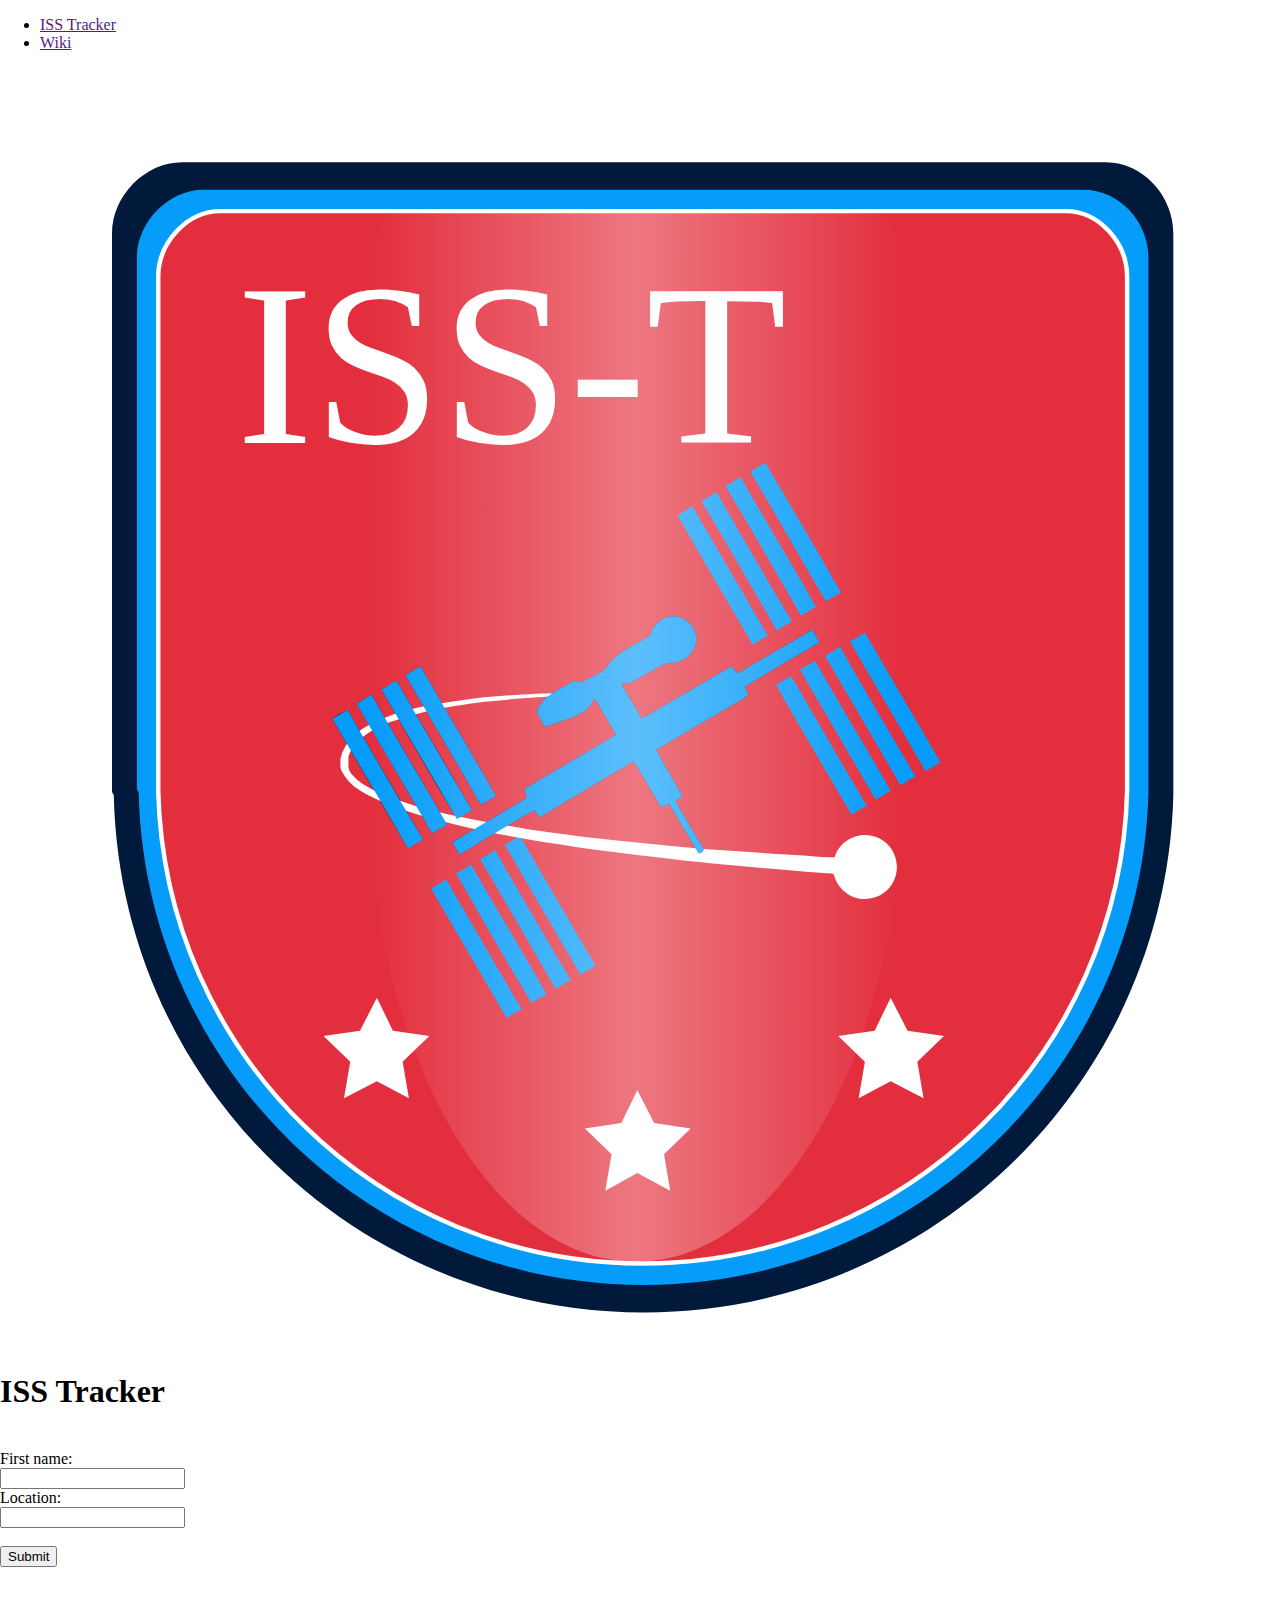
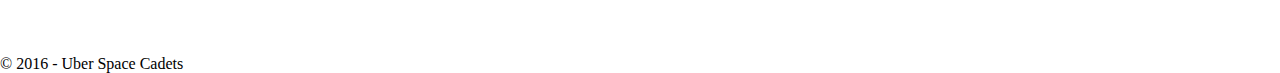
==== index.html @ f8150a25 "geocoder and twitter merge" ====
<!DOCTYPE html>
<html>
  <head>
    <link rel="stylesheet" type="text/css" href="css/style.css" />
    <link href="https://fonts.googleapis.com/css?family=Audiowide|Lora|Roboto" rel="stylesheet">
  </head>
  <body>
    <header>
      <nav>
        <ul>
          <li><a href="">ISS Tracker</a></li>
          <li><a href="">Wiki</a></li>
        </ul>
      </nav>
    </header>
    <content>
      <div class="main-logo">
          <img src="img/logo.svg" alt="ISS-T Logo">
      </div>
      <div class="logo-text">
        <h1>ISS Tracker</h1>
      </div>
      <br/>
      <div class="main-form">
        <form>
          First name:<br>
          <input type="text" name="name">
          <br>
          Location:<br>
          <input type="text" id="address">
          <br><br>
           <input type="submit" value="Submit" onclick="grabLatLng()">
        </form>
      </div>
    </content>
      <br>
      <br>
      <br>
      <br>
    <footer><p>&copy; 2016 - Uber Space Cadets</p></footer>
  </body>
   <script type="text/javascript" src="js/map.js"></script>
   <script type="text/javascript" src="js/app.js"></script>
</html>
---- css/style.css ----
/*  style */
@import ("css/layout.css");

html, body {
	height: 100%;
	margin: 0;
	padding: 0;
}
#mapCanvas {
	height: 100%;
}
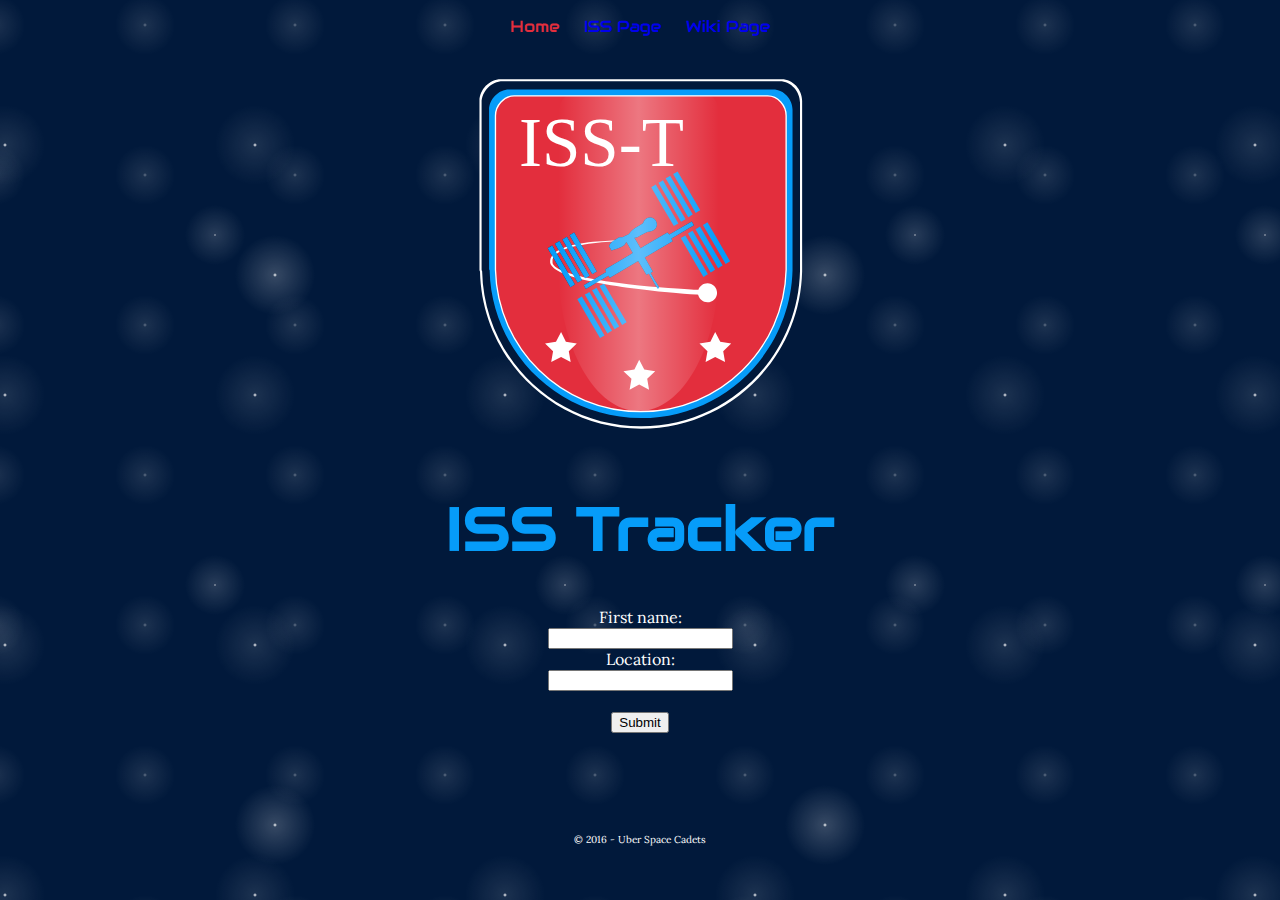
==== commit 0e43572f: "added height and width to twitter feed, started welcome back message for front page, added href to s" ====
--- a/index.html
+++ b/index.html
@@ -1,44 +1,55 @@
 <!DOCTYPE html>
 <html>
-  <head>
+
+<head>
     <link rel="stylesheet" type="text/css" href="css/style.css" />
     <link href="https://fonts.googleapis.com/css?family=Audiowide|Lora|Roboto" rel="stylesheet">
-  </head>
-  <body>
+</head>
+
+<body>
     <header>
-      <nav>
-        <ul>
-          <li><a href="">ISS Tracker</a></li>
-          <li><a href="">Wiki</a></li>
-        </ul>
-      </nav>
+        <nav>
+            <ul class="navbar">
+                <li><a href="index.html" class="active">Home</a></li>
+                <li><a href="iss.html">ISS Page</a></li>
+                <li><a href="wiki.html">Wiki Page</a></li>
+            </ul>
+        </nav>
     </header>
     <content>
-      <div class="main-logo">
-          <img src="img/logo.svg" alt="ISS-T Logo">
-      </div>
-      <div class="logo-text">
-        <h1>ISS Tracker</h1>
-      </div>
-      <br/>
-      <div class="main-form">
-        <form>
-          First name:<br>
-          <input type="text" name="name">
-          <br>
-          Location:<br>
-          <input type="text" id="address">
-          <br><br>
-           <input type="submit" value="Submit" onclick="grabLatLng()">
-        </form>
-      </div>
+        <div class="main-logo">
+            <img src="img/logo.svg" alt="ISS-T Logo">
+        </div>
+        <div class="logo-text">
+            <h1>ISS Tracker</h1>
+        </div>
+        <div id="welcomeMessage"></div>
+        <div class="main-form">
+            <form>
+                First name:
+                <br>
+                <input type="text" id="name">
+                <br> Location:
+                <br>
+                <input type="text" id="address">
+                <br>
+                <br>
+                <a href="iss.html"><input type="button" value="Submit" id="formButton"></a>
+            </form>
+        </div>
     </content>
-      <br>
-      <br>
-      <br>
-      <br>
-    <footer><p>&copy; 2016 - Uber Space Cadets</p></footer>
-  </body>
-   <script type="text/javascript" src="js/map.js"></script>
-   <script type="text/javascript" src="js/app.js"></script>
+    <br>
+    <br>
+    <br>
+    <br>
+    <footer>
+        <p>&copy; 2016 - Uber Space Cadets</p>
+    </footer>
+</body>
+<script type="text/javascript" src="js/app.js">
+    < /script <
+    script type = "text/javascript"
+    src = "js/map.js" >
+</script>
+
 </html>
--- a/css/style.css
+++ b/css/style.css
@@ -3,9 +3,125 @@
 
 html, body {
 	height: 100%;
-	margin: 0;
 	padding: 0;
+  margin: 0 auto;
+  text-align: center;
+  font-family: 'Lora', serif;
+  font-size: 16px;
+  background-color: #01193b;
+  background-image:
+  radial-gradient(white, rgba(255,255,255,.2) 2px, transparent 40px),
+  radial-gradient(white, rgba(255,255,255,.15) 1px, transparent 30px),
+  radial-gradient(white, rgba(255,255,255,.1) 2px, transparent 40px),
+  radial-gradient(rgba(255,255,255,.4), rgba(255,255,255,.1) 2px, transparent 30px);
+  background-size: 550px 550px, 350px 350px, 250px 250px, 150px 150px;
+  background-position: 0 0, 40px 60px, 130px 270px, 70px 100px;  color: #ffffff;
 }
 #mapCanvas {
-	height: 100%;
+	margin: 0 auto;
+	height: 60%;
+	width: 60%;
 }
+/* Navigation */
+
+header{
+	font-family: 'Audiowide', cursive;
+  font-weight: normal;
+	margin: 0 auto;
+}
+
+.navbar, ul, li{
+	padding-left: 10px;
+	padding-right: 10px;
+	position: relative;
+	box-sizing: border-box;
+	display: inline-block;
+	color: #ffffff;
+}
+
+a:link{
+		text-decoration: none;
+}
+a:visited {
+    color: #ffffff;
+		text-decoration: none;
+}
+a:hover {
+    color: #069cf9;
+		text-decoration: none;
+}
+a.active {
+    color: #e32e3d;
+		text-decoration: none;
+}
+
+aside{
+	box-sizing: border-box;
+  display: block;
+  float: right;
+  width: 33%;
+	height: 400px;
+}
+
+.twitter{
+	display: block;
+	width:75%;
+	height: auto;
+}
+.astronaut-info{
+	box-sizing: border-box;
+	padding-left: 10px;
+	padding-right: 10px;
+	display: block;
+	float: left;
+	width: 66%;
+	height: auto;
+}
+
+/* Logo Related */
+.main-logo{
+  margin: 0 auto;
+  width: 30%;
+  height: 30%;
+	display: block;
+	padding-bottom: 10%;
+}
+.logo-text{
+	margin: 0 auto;
+	text-align: center;
+  font-family: 'Audiowide', cursive;
+  font-weight: normal;
+  color: #069cf9;
+  font-size: 30px;
+	display: block;
+}
+
+.main-form{
+	margin: 0 auto;
+	display: block;
+	text-align: center;
+}
+
+.astronaut-name{
+	margin: 0 auto;
+	border-radius:50%;
+	width:30%;
+	height: 30%;
+}
+
+.astronaut-table, td, th{
+	margin: 0 auto;
+	border: 1px solid #ffffff;
+  border-collapse: collapse;
+	padding: 10px;
+  text-align: left;
+
+}
+/* Footer */
+
+footer{
+	clear: both;
+	text-align: center;
+  padding: 10px;
+  font-size: 10px;
+}
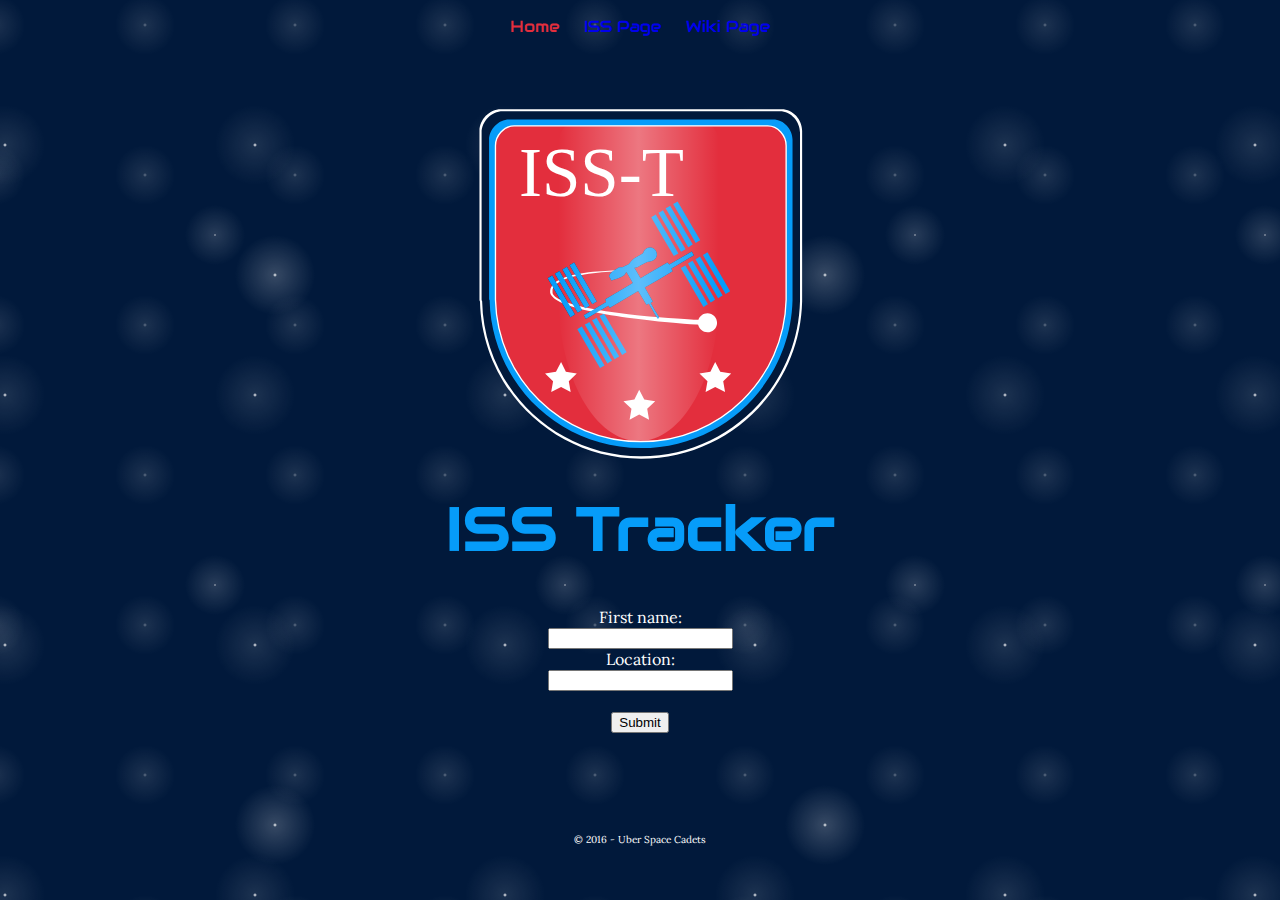
==== commit 4e8f48cf: "Merge branch 'madHater'" ====
--- a/index.html
+++ b/index.html
@@ -46,10 +46,5 @@
         <p>&copy; 2016 - Uber Space Cadets</p>
     </footer>
 </body>
-<script type="text/javascript" src="js/app.js">
-    < /script <
-    script type = "text/javascript"
-    src = "js/map.js" >
-</script>
-
+<script type="text/javascript" src="js/app.js"></script>
 </html>
--- a/css/style.css
+++ b/css/style.css
@@ -3,6 +3,7 @@
 
 html, body {
 	height: 100%;
+	margin: 0;
 	padding: 0;
   margin: 0 auto;
   text-align: center;
@@ -19,9 +20,10 @@
 }
 #mapCanvas {
 	margin: 0 auto;
-	height: 60%;
-	width: 60%;
+	height: 70%;
+	width: 80%;
 }
+
 /* Navigation */
 
 header{
@@ -55,17 +57,19 @@
 		text-decoration: none;
 }
 
+
 aside{
 	box-sizing: border-box;
+	background-color: #ffffff;
   display: block;
   float: right;
-  width: 33%;
+  width: 20%;
 	height: 400px;
 }
 
 .twitter{
 	display: block;
-	width:75%;
+	width:100%;
 	height: auto;
 }
 .astronaut-info{
@@ -79,6 +83,7 @@
 }
 
 /* Logo Related */
+
 .main-logo{
   margin: 0 auto;
   width: 30%;
@@ -96,6 +101,8 @@
 	display: block;
 }
 
+
+/* Form */
 .main-form{
 	margin: 0 auto;
 	display: block;
@@ -109,14 +116,20 @@
 	height: 30%;
 }
 
+/* Tables */
+
 .astronaut-table, td, th{
 	margin: 0 auto;
 	border: 1px solid #ffffff;
   border-collapse: collapse;
-	padding: 10px;
+	padding: 5px;
   text-align: left;
+}
 
+#wrap, img{
+	padding-top: 30px;
 }
+
 /* Footer */
 
 footer{
@@ -125,3 +138,6 @@
   padding: 10px;
   font-size: 10px;
 }
+#liveStream{
+	border: 0px none transparent;
+}
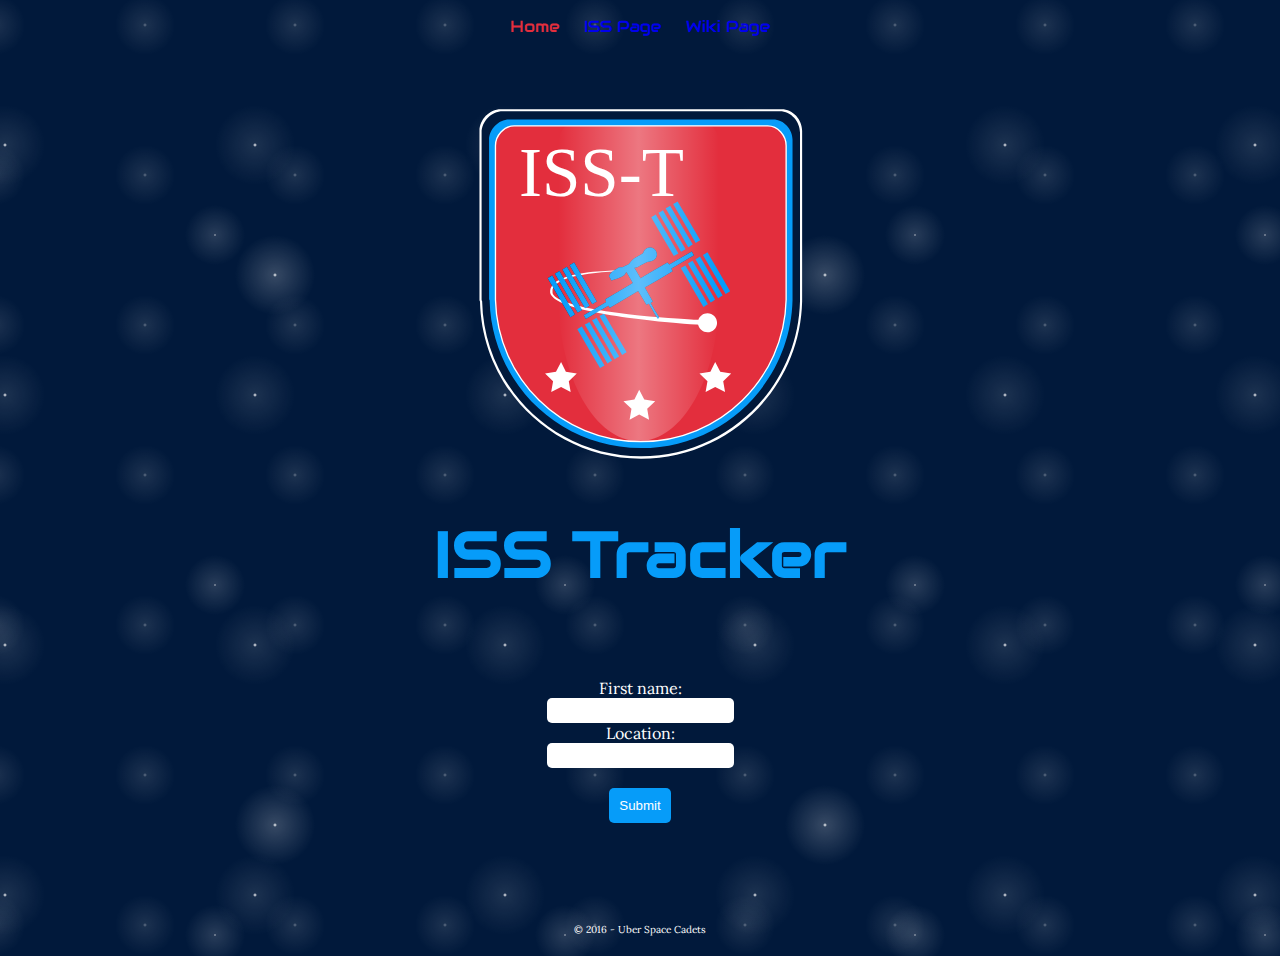
==== commit f000ed06: "merge conflicts resolved" ====
--- a/index.html
+++ b/index.html
@@ -2,6 +2,7 @@
 <html>
 
 <head>
+    <link rel="stylesheet" type="text/css" href="css/layout.css" />
     <link rel="stylesheet" type="text/css" href="css/style.css" />
     <link href="https://fonts.googleapis.com/css?family=Audiowide|Lora|Roboto" rel="stylesheet">
 </head>
--- a/css/layout.css
+++ b/css/layout.css
@@ -0,0 +1,121 @@
+/*  layout */
+html, body {
+	height: 100%;
+	padding: 0;
+  margin: 0 auto;
+  text-align: center;
+}
+/* Map */
+content.map-content{
+	width: 66.5%;
+	height: 500px;
+	box-sizing: border-box;
+	float: left;
+}
+aside.map-aside{
+	width: 33.5%;
+	height:500px;
+	box-sizing: border-box;
+}
+#mapCanvas{
+	width: 100%;
+	height: 500px;
+}
+iframe{
+	width: 100%;
+	height: 500px;
+}
+
+/* Navigation */
+header{
+	margin: 0 auto;
+}
+.navbar, ul, li{
+	padding-left: 10px;
+	padding-right: 10px;
+	position: relative;
+	box-sizing: border-box;
+	display: inline-block;
+}
+
+/* Sections */
+aside{
+	box-sizing: border-box;
+  display: block;
+  float: right;
+  width: 20%;
+	height: auto;
+}
+.twitter{
+	display: block;
+	width:100%;
+	height: auto;
+}
+.astronaut-info{
+	box-sizing: border-box;
+	padding-left: 50px;
+	padding-right: 50px;
+	display: block;
+	float: left;
+	width: 80%;
+	height: auto;
+}
+#welcomeMessage{
+	text-align: center;
+  padding: 20px;
+}
+
+/* Logo Related */
+.main-logo{
+  margin: 0 auto;
+  width: 30%;
+  height: auto;
+	display: block;
+
+}
+.logo-text{
+	margin: 0 auto;
+	text-align: center;
+	display: block;
+	position: relative;
+}
+
+.astronaut-name{
+	margin: 0 auto;
+	width:30%;
+	height: 30%;
+}
+
+/* Tables */
+.astronaut-table, td, th{
+	margin: 0 auto;
+	padding: 10px;
+  text-align: left;
+}
+
+#wrap, img{
+	padding-top: 30px;
+}
+
+/* Form Related */
+.main-form{
+	margin: 0 auto;
+	display: block;
+	text-align: center;
+}
+#formButton{
+	padding: 10px;
+}
+#name{
+	padding: 5px;
+}
+#address{
+	padding: 5px;
+}
+
+/* Footer */
+footer{
+	clear: both;
+	text-align: center;
+  padding: 10px;
+}
--- a/css/style.css
+++ b/css/style.css
@@ -1,12 +1,5 @@
-/*  style */
-@import ("css/layout.css");
-
+/*  styles */
 html, body {
-	height: 100%;
-	margin: 0;
-	padding: 0;
-  margin: 0 auto;
-  text-align: center;
   font-family: 'Lora', serif;
   font-size: 16px;
   background-color: #01193b;
@@ -18,29 +11,15 @@
   background-size: 550px 550px, 350px 350px, 250px 250px, 150px 150px;
   background-position: 0 0, 40px 60px, 130px 270px, 70px 100px;  color: #ffffff;
 }
-#mapCanvas {
-	margin: 0 auto;
-	height: 70%;
-	width: 80%;
-}
 
 /* Navigation */
-
 header{
 	font-family: 'Audiowide', cursive;
   font-weight: normal;
-	margin: 0 auto;
 }
-
 .navbar, ul, li{
-	padding-left: 10px;
-	padding-right: 10px;
-	position: relative;
-	box-sizing: border-box;
-	display: inline-block;
 	color: #ffffff;
 }
-
 a:link{
 		text-decoration: none;
 }
@@ -57,87 +36,55 @@
 		text-decoration: none;
 }
 
-
+/* Sections */
 aside{
-	box-sizing: border-box;
 	background-color: #ffffff;
-  display: block;
-  float: right;
-  width: 20%;
-	height: 400px;
 }
 
-.twitter{
-	display: block;
-	width:100%;
-	height: auto;
-}
-.astronaut-info{
-	box-sizing: border-box;
-	padding-left: 10px;
-	padding-right: 10px;
-	display: block;
-	float: left;
-	width: 66%;
-	height: auto;
+#welcomeMessage{
+  font-family: 'Lora', serif;
+  font-size: 20px;
+	color: #e32e3d;
 }
 
 /* Logo Related */
-
-.main-logo{
-  margin: 0 auto;
-  width: 30%;
-  height: 30%;
-	display: block;
-	padding-bottom: 10%;
-}
 .logo-text{
-	margin: 0 auto;
-	text-align: center;
   font-family: 'Audiowide', cursive;
   font-weight: normal;
   color: #069cf9;
-  font-size: 30px;
-	display: block;
+  font-size: 2em;
 }
 
-
-/* Form */
-.main-form{
-	margin: 0 auto;
-	display: block;
-	text-align: center;
+#liveStream{
+	border: 0px none transparent;
 }
 
-.astronaut-name{
-	margin: 0 auto;
-	border-radius:50%;
-	width:30%;
-	height: 30%;
+.astronaut-table, td, th{
+	border: 1px solid #ffffff;
+  border-collapse: collapse;
 }
 
-/* Tables */
-
-.astronaut-table, td, th{
-	margin: 0 auto;
-	border: 1px solid #ffffff;
-  border-collapse: collapse;
-	padding: 5px;
-  text-align: left;
+/* Form Related */
+#formButton{
+	border-radius: 5px;
+	color: #ffffff;
+	background-color: #069cf9;
+	border: none;
 }
-
-#wrap, img{
-	padding-top: 30px;
+#formButton:hover{
+	background-color: #e32e3d;
+	text-decoration: none;
+}
+#name{
+	border-radius: 5px;
+	border: none;
+}
+#address{
+	border-radius: 5px;
+	border: none;
 }
 
 /* Footer */
-
 footer{
-	clear: both;
-	text-align: center;
-  padding: 10px;
   font-size: 10px;
 }
-#liveStream{
-	border: 0px none transparent;
-}
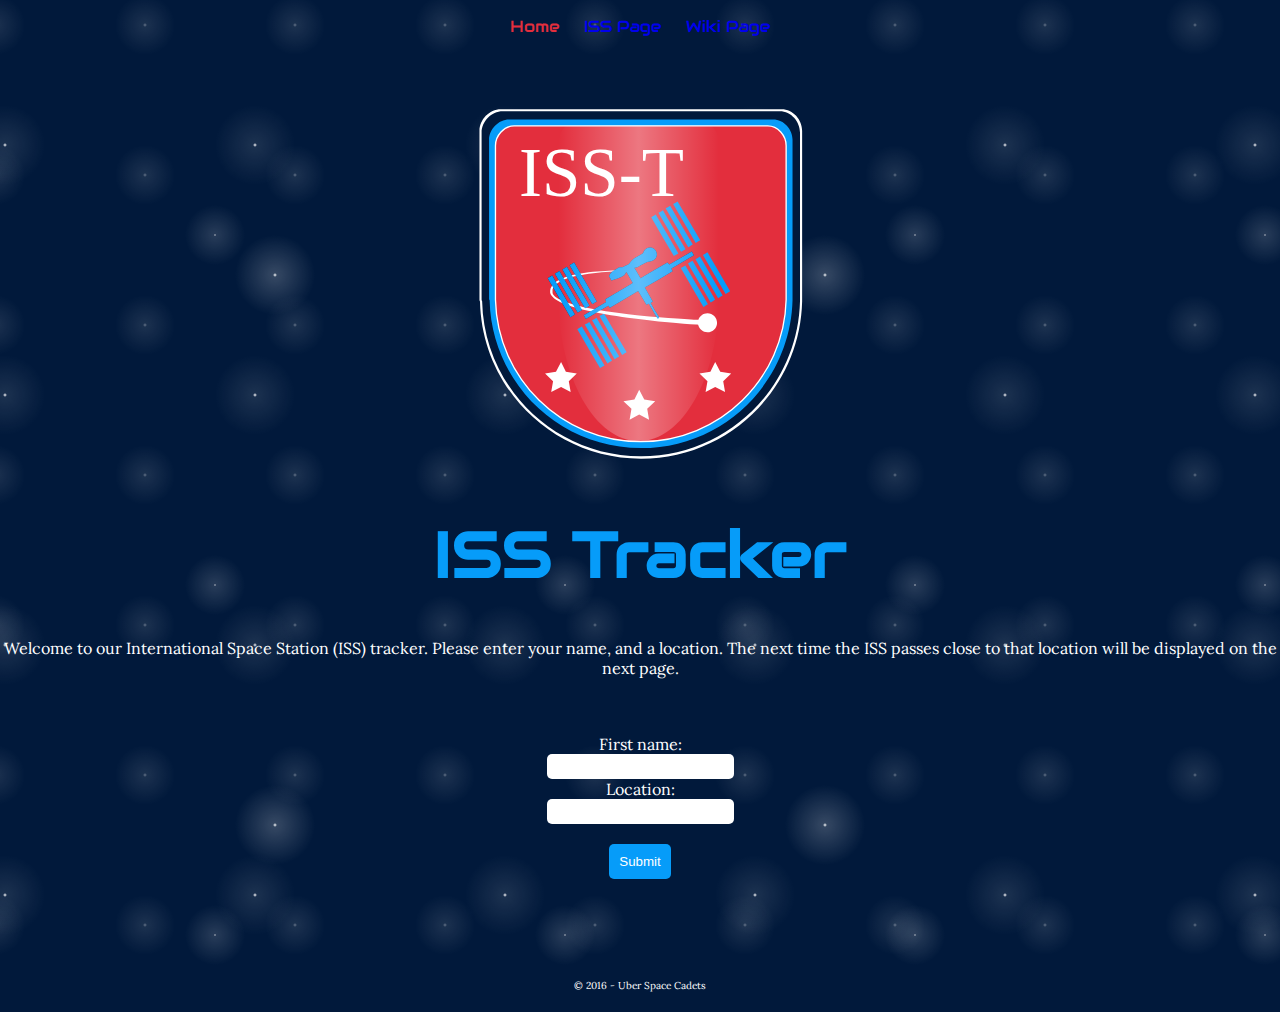
==== commit 79712668: "Merge pull request #35 from sdcaulley/madHatter" ====
--- a/index.html
+++ b/index.html
@@ -24,6 +24,7 @@
         <div class="logo-text">
             <h1>ISS Tracker</h1>
         </div>
+        <p>Welcome to our International Space Station (ISS) tracker.  Please enter your name, and a location.  The next time the ISS passes close to that location will be displayed on the next page.</p>
         <div id="welcomeMessage"></div>
         <div class="main-form">
             <form>
@@ -48,4 +49,5 @@
     </footer>
 </body>
 <script type="text/javascript" src="js/app.js"></script>
+<script type="text/javascript" src="js/htmlLocation.js"></script>
 </html>
--- a/css/style.css
+++ b/css/style.css
@@ -1,5 +1,12 @@
-/*  styles */
+/*  style */
+@import ("css/layout.css");
+
 html, body {
+	height: 100%;
+	margin: 0;
+	padding: 0;
+  margin: 0 auto;
+  text-align: center;
   font-family: 'Lora', serif;
   font-size: 16px;
   background-color: #01193b;
@@ -11,13 +18,39 @@
   background-size: 550px 550px, 350px 350px, 250px 250px, 150px 150px;
   background-position: 0 0, 40px 60px, 130px 270px, 70px 100px;  color: #ffffff;
 }
+/* Map */
+content.map-content{
+	width: 66.5%;
+	height: 500px;
+	box-sizing: border-box;
+	float: left;
+}
+aside.map-aside{
+	width: 33.5%;
+	height:500px;
+	box-sizing: border-box;
+}
+#mapCanvas{
+	width: 100%;
+	height: 500px;
+}
+iframe{
+	width: 100%;
+	height: 500px;
+}
 
 /* Navigation */
 header{
 	font-family: 'Audiowide', cursive;
   font-weight: normal;
+	margin: 0 auto;
 }
 .navbar, ul, li{
+	padding-left: 10px;
+	padding-right: 10px;
+	position: relative;
+	box-sizing: border-box;
+	display: inline-block;
 	color: #ffffff;
 }
 a:link{
@@ -38,38 +71,86 @@
 
 /* Sections */
 aside{
+	box-sizing: border-box;
 	background-color: #ffffff;
+  display: block;
+  float: right;
+  width: 20%;
+	height: auto;
 }
-
+.twitter{
+	display: block;
+	width:100%;
+	height: auto;
+}
+.astronaut-info{
+	box-sizing: border-box;
+	padding-left: 50px;
+	padding-right: 50px;
+	display: block;
+	float: left;
+	width: 80%;
+	height: auto;
+}
 #welcomeMessage{
+	text-align: center;
   font-family: 'Lora', serif;
   font-size: 20px;
+	padding: 20px;
 	color: #e32e3d;
 }
 
 /* Logo Related */
+.main-logo{
+  margin: 0 auto;
+  width: 30%;
+  height: auto;
+	display: block;
+
+}
 .logo-text{
+	margin: 0 auto;
+	text-align: center;
   font-family: 'Audiowide', cursive;
   font-weight: normal;
   color: #069cf9;
   font-size: 2em;
+	display: block;
+	position: relative;
 }
 
-#liveStream{
-	border: 0px none transparent;
+.astronaut-name{
+	margin: 0 auto;
+	width:30%;
+	height: 30%;
 }
 
+/* Tables */
 .astronaut-table, td, th{
+	margin: 0 auto;
 	border: 1px solid #ffffff;
   border-collapse: collapse;
+	padding: 10px;
+  text-align: left;
 }
 
-/* Form Related */
+#wrap, img{
+	padding-top: 30px;
+}
+
 #formButton{
 	border-radius: 5px;
 	color: #ffffff;
 	background-color: #069cf9;
+	padding: 10px;
 	border: none;
+}
+
+/* Form Related */
+.main-form{
+	margin: 0 auto;
+	display: block;
+	text-align: center;
 }
 #formButton:hover{
 	background-color: #e32e3d;
@@ -78,13 +159,21 @@
 #name{
 	border-radius: 5px;
 	border: none;
+	padding: 5px;
 }
 #address{
 	border-radius: 5px;
 	border: none;
+	padding: 5px;
 }
 
 /* Footer */
 footer{
+	clear: both;
+	text-align: center;
+  padding: 10px;
   font-size: 10px;
 }
+#liveStream{
+	border: 0px none transparent;
+}
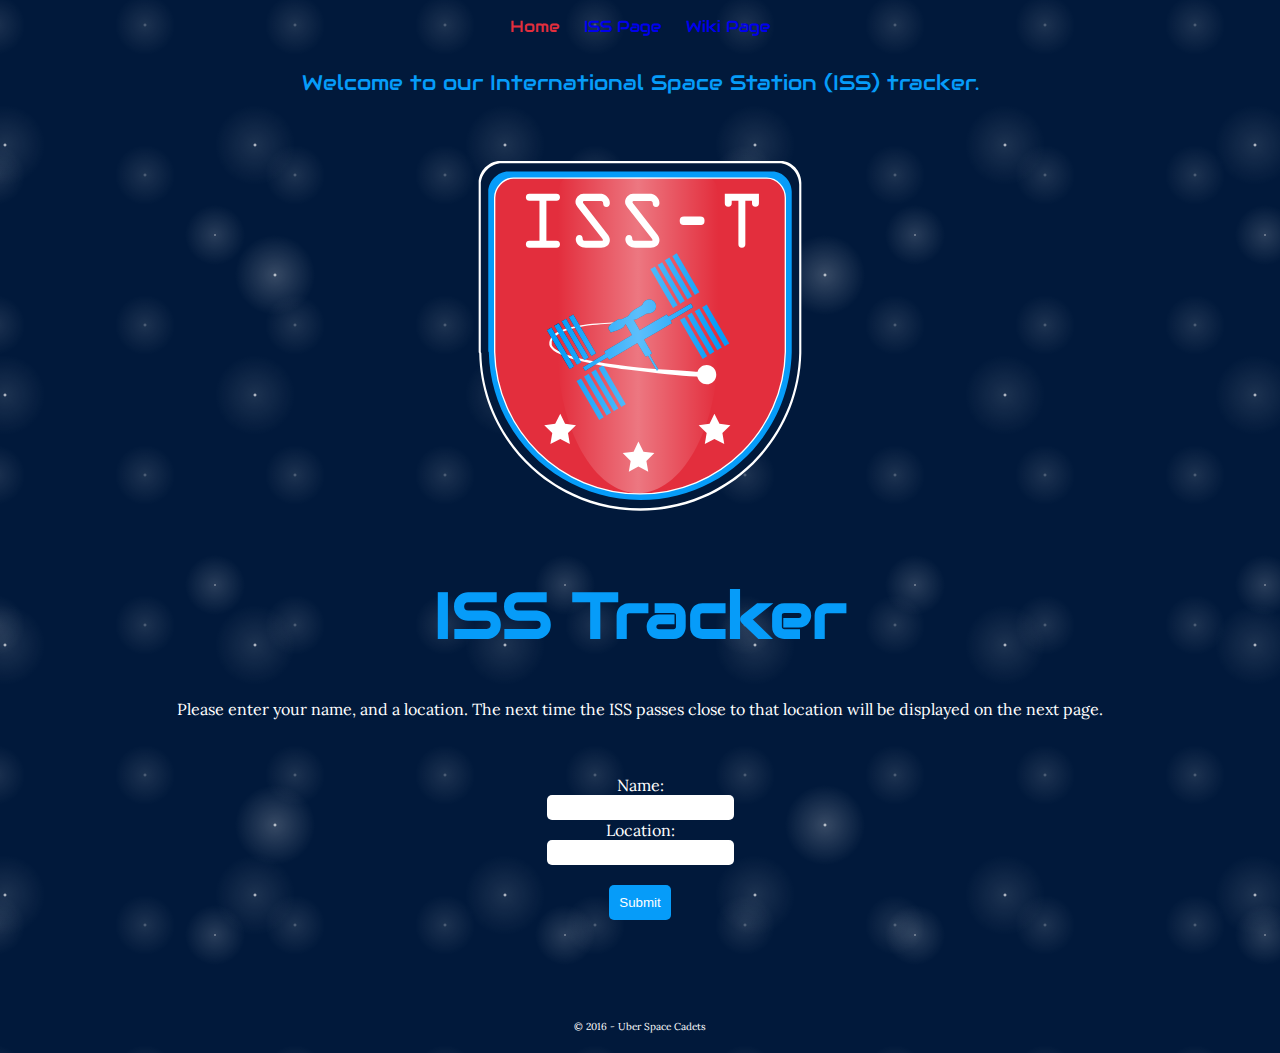
==== commit 3260d98e: "Merge pull request #40 from sdcaulley/statusbar" ====
--- a/index.html
+++ b/index.html
@@ -18,17 +18,18 @@
         </nav>
     </header>
     <content>
+        <div><p><span id="welcome-to-iss">Welcome to our International Space Station (ISS) tracker.</span></p></div>
         <div class="main-logo">
             <img src="img/logo.svg" alt="ISS-T Logo">
         </div>
         <div class="logo-text">
             <h1>ISS Tracker</h1>
         </div>
-        <p>Welcome to our International Space Station (ISS) tracker.  Please enter your name, and a location.  The next time the ISS passes close to that location will be displayed on the next page.</p>
+        <p id="instructions">Please enter your name, and a location. The next time the ISS passes close to that location will be displayed on the next page.</p>
         <div id="welcomeMessage"></div>
         <div class="main-form">
             <form>
-                First name:
+                Name:
                 <br>
                 <input type="text" id="name">
                 <br> Location:
--- a/css/layout.css
+++ b/css/layout.css
@@ -5,27 +5,65 @@
   margin: 0 auto;
   text-align: center;
 }
+#instructions{
+  padding-left: 3em;
+	padding-right: 3em;
+}
+
 /* Map */
 content.map-content{
-	width: 66.5%;
+	width: 50%;
 	height: 500px;
+	padding-right: 1em;
 	box-sizing: border-box;
 	float: left;
 }
 aside.map-aside{
-	width: 33.5%;
+	width: 50%;
 	height:500px;
+	padding-left: 1em;
+	padding-right: 1em;
 	box-sizing: border-box;
+	border: 3px solid #069cf9;
 }
 #mapCanvas{
 	width: 100%;
 	height: 500px;
+	box-sizing: border-box;
+
+	padding-right: 1em;
+	border: 3px solid #069cf9;
 }
 iframe{
 	width: 100%;
 	height: 500px;
+	box-sizing: border-box;
+	margin-bottom: 2em;
+}
+#liveStream{
+	width: 100%;
+	height: 495px;
 }
 
+.cmdData{
+	margin-top: .5em;
+	display: block;
+	color: #069cf9;
+}
+.cmd-info{
+	height: auto;
+	width: 100%;
+	display: block;
+	margin: 0 auto;
+	padding-top: 2em;
+}
+#stringUserName{
+	color: #ffffff;
+	font-size: 24px;
+	padding-top: 2em;
+	font-family: 'Audiowide', cursive;
+  font-weight: normal;
+}
 /* Navigation */
 header{
 	margin: 0 auto;
@@ -53,8 +91,8 @@
 }
 .astronaut-info{
 	box-sizing: border-box;
-	padding-left: 50px;
-	padding-right: 50px;
+	padding-left: 3em;
+	padding-right: 3em;
 	display: block;
 	float: left;
 	width: 80%;
@@ -90,11 +128,18 @@
 .astronaut-table, td, th{
 	margin: 0 auto;
 	padding: 10px;
-  text-align: left;
+  font-size: 1em;
+	width: 60%;
+}
+.bio-paragraph{
+	padding-bottom: 1.5em;
+}
+.col_3{
+	padding-bottom: 2em;
 }
 
 #wrap, img{
-	padding-top: 30px;
+	padding-top: 2em;
 }
 
 /* Form Related */
--- a/css/style.css
+++ b/css/style.css
@@ -1,12 +1,5 @@
-/*  style */
-@import ("css/layout.css");
-
+/*  styles */
 html, body {
-	height: 100%;
-	margin: 0;
-	padding: 0;
-  margin: 0 auto;
-  text-align: center;
   font-family: 'Lora', serif;
   font-size: 16px;
   background-color: #01193b;
@@ -18,39 +11,23 @@
   background-size: 550px 550px, 350px 350px, 250px 250px, 150px 150px;
   background-position: 0 0, 40px 60px, 130px 270px, 70px 100px;  color: #ffffff;
 }
-/* Map */
-content.map-content{
-	width: 66.5%;
-	height: 500px;
-	box-sizing: border-box;
-	float: left;
+/* Instructions */
+#instructions{
+  color: #ffffff;
 }
-aside.map-aside{
-	width: 33.5%;
-	height:500px;
-	box-sizing: border-box;
-}
-#mapCanvas{
-	width: 100%;
-	height: 500px;
-}
-iframe{
-	width: 100%;
-	height: 500px;
+#welcome-to-iss{
+	color: #069cf9;
+  font-size: 1.3em;
+  font-family: 'Audiowide', cursive;
+  font-weight: normal;
 }
 
 /* Navigation */
 header{
 	font-family: 'Audiowide', cursive;
   font-weight: normal;
-	margin: 0 auto;
 }
 .navbar, ul, li{
-	padding-left: 10px;
-	padding-right: 10px;
-	position: relative;
-	box-sizing: border-box;
-	display: inline-block;
 	color: #ffffff;
 }
 a:link{
@@ -71,86 +48,47 @@
 
 /* Sections */
 aside{
-	box-sizing: border-box;
 	background-color: #ffffff;
-  display: block;
-  float: right;
-  width: 20%;
-	height: auto;
 }
-.twitter{
-	display: block;
-	width:100%;
-	height: auto;
-}
-.astronaut-info{
-	box-sizing: border-box;
-	padding-left: 50px;
-	padding-right: 50px;
-	display: block;
-	float: left;
-	width: 80%;
-	height: auto;
-}
+
 #welcomeMessage{
-	text-align: center;
   font-family: 'Lora', serif;
   font-size: 20px;
-	padding: 20px;
 	color: #e32e3d;
 }
 
 /* Logo Related */
-.main-logo{
-  margin: 0 auto;
-  width: 30%;
-  height: auto;
-	display: block;
-
-}
 .logo-text{
-	margin: 0 auto;
-	text-align: center;
   font-family: 'Audiowide', cursive;
   font-weight: normal;
   color: #069cf9;
   font-size: 2em;
-	display: block;
-	position: relative;
 }
+#liveStream{
+	border: 0px none transparent;
 
-.astronaut-name{
-	margin: 0 auto;
-	width:30%;
-	height: 30%;
 }
 
 /* Tables */
-.astronaut-table, td, th{
-	margin: 0 auto;
+.astronaut-table{
 	border: 1px solid #ffffff;
-  border-collapse: collapse;
-	padding: 10px;
-  text-align: left;
+  border-radius: 5px;
 }
-
-#wrap, img{
-	padding-top: 30px;
+th, td{
+  border: 1px solid #ffffff;
 }
-
+.bio-paragraph{
+	color: #069cf9;
+}
+.text{
+  color: #069cf9;
+}
+/* Form Related */
 #formButton{
 	border-radius: 5px;
 	color: #ffffff;
 	background-color: #069cf9;
-	padding: 10px;
 	border: none;
-}
-
-/* Form Related */
-.main-form{
-	margin: 0 auto;
-	display: block;
-	text-align: center;
 }
 #formButton:hover{
 	background-color: #e32e3d;
@@ -159,21 +97,17 @@
 #name{
 	border-radius: 5px;
 	border: none;
-	padding: 5px;
 }
 #address{
 	border-radius: 5px;
 	border: none;
-	padding: 5px;
 }
+iframe{
+border: 1px solid #069cf9;}
 
 /* Footer */
 footer{
-	clear: both;
-	text-align: center;
-  padding: 10px;
+  display: block;
+  clear: both;
   font-size: 10px;
 }
-#liveStream{
-	border: 0px none transparent;
-}
